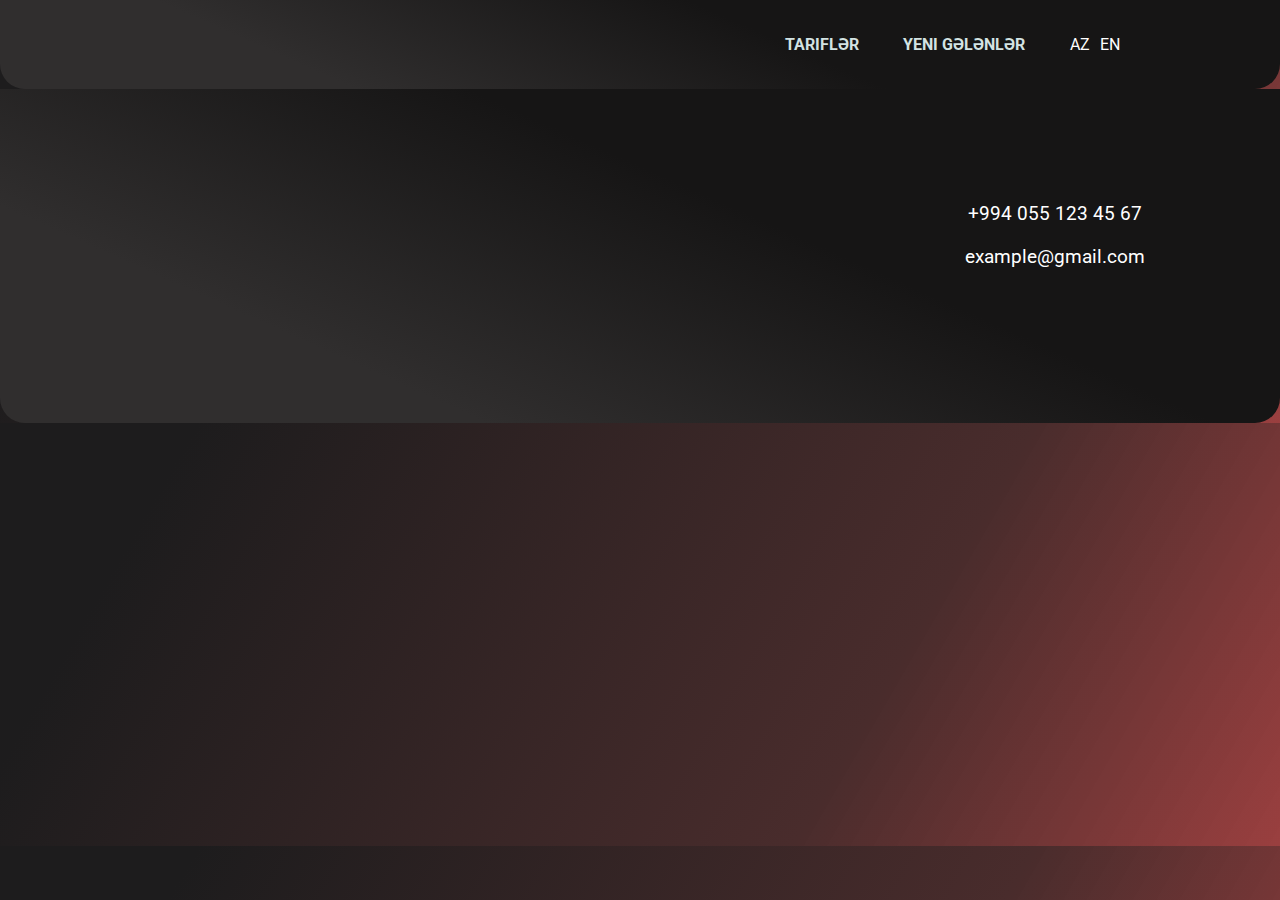
==== new.htm @ 044a0949 "Tarifler" ====
<!DOCTYPE html>
<html lang="en">
    <head>
        <meta charset="UTF-8">
        <meta name="viewport" content="width=device-width, initial-scale=1.0">
        <link rel="stylesheet" href="./assets/style/style.css">
        <title>Tarif</title>
    </head>
    <body>
        <header>
            <nav class="bg">
                <div class="container nav">
                    <a href="index.htm" id="logo"><img src="./assets/img/logo.png" alt=""></a>
                    <div class="hamburger">
                        <div class="line"></div>
                        <div class="line"></div>
                        <div class="line"></div>
                    </div>
                    <div class="navbar">
                        <div class="menu">
                            <ul id="menu">
                                <li><a href="tarif.htm" class="btn"></i>Tariflər</a></li>
                                <li><a href="new.htm" class="btn">Yeni gələnlər</a></li>
                            </ul>
                        </div>
                        <div class="language">
                            <a href="#">Az <img src="./assets/img/az.png" alt=""></a>
                            <a href="#">En <img src="./assets/img/en.png" alt=""></a>
                        </div>
                    </div>
                </div>               
            </nav>
            <div id="bars"></div>
        </header>
        <main>
            
        </main>
        <footer class="bg">
            <div>
                <iframe src="https://www.google.com/maps/embed?pb=!1m14!1m8!1m3!1d48617.78909538589!2d49.8026192!3d40.3952952!3m2!1i1024!2i768!4f13.1!3m3!1m2!1s0x40306367fcc61ba1%3A0xb5f5656b28821451!2sairsoftclub.az!5e0!3m2!1sen!2s!4v1674238219584!5m2!1sen!2s" width="600" height="300" style="border:0;" allowfullscreen="" loading="lazy" referrerpolicy="no-referrer-when-downgrade"></iframe>
            </div>
            <div class="contact d-flex">
                <ul>
                    <li><a href="tel:+994 055 123 45 67">+994 055 123 45 67</a></li>
                    <li><a href="mailto:example@gmail.com">example@gmail.com</a></li>
                    <li>
                        <a href=""><i class="fab fa-instagram"></i></a>
                        <a href=""><i class="fab fa-facebook-f"></i></a>
                        <a href=""><i class="fab fa-tiktok"></i></a>
                    </li>
                </ul>
            </div>
        </footer>


        <script src="https://code.jquery.com/jquery-3.6.1.min.js" integrity="sha256-o88AwQnZB+VDvE9tvIXrMQaPlFFSUTR+nldQm1LuPXQ=" crossorigin="anonymous"></script>
        <script src="./index.js"></script>
    </body>
</html>
---- assets/style/style.css ----
@import url('https://fonts.googleapis.com/css2?family=Roboto:ital,wght@0,400;1,400;1,700&display=swap');
*{
    margin: 0;
    padding: 0;
    box-sizing: border-box;
    outline: none;
}
body{background: #1d1c1d;background: linear-gradient(120deg, #1d1c1d 13%, #492c2c 68%, #912e2eea 100%);}
.bg{
    background: #302e2e;
    background: linear-gradient(24deg, #302e2e 24%, #161515 60%);
    padding: 15px 0;
    border-bottom-left-radius: 25px;
    border-bottom-right-radius: 25px;
    text-align: center;
}
main .bg{background: #302e2e;background: radial-gradient(circle, #302e2e 24%, #161515 60%);}
#logo img{width:30%;}
header, footer li{list-style: none;}
header a{padding:5px}
a{color:#fff;text-decoration:none;text-transform: uppercase;font: 1em 'Roboto', sans-serif;}
h1{font:bold 2em 'Roboto', sans-serif;text-transform: uppercase;} 
h2{color: #fff;text-transform: uppercase;font:bold 1.5em 'Roboto', sans-serif;}
h3{color: #343232;text-transform: uppercase;font:700 1.5em 'Roboto', sans-serif; padding: 10px 0;}
header p{font:1em 'Roboto', sans-serif;text-transform: uppercase;margin: 10px 0;}
#toggle{
    border: none;
    background: transparent;
    color: #fff;
    font-size:2em;
}
.hamburger {
    margin:0 10%;
    padding: 0;
    float: left;
    transition: opacity .3s;
}
.hamburger .line{
    width: 50px;
    height: 5px;
    background: rgb(236, 66, 66);
    margin: 8px auto;
    transition: all 0.3s ease-in-out;
    border-radius: 5px;
}
.hamburger .line:nth-child(1) {background-color: #a77a33;}
.hamburger .line:nth-child(2) {background-color: #633200;}
.hamburger .line:nth-child(3) {background-color: #a77a33;}
.hamburger.isactive .line:nth-child(2) {opacity: 0;}
.hamburger.isactive .line:nth-child(1) {transform: translateY(13px) rotate(45deg);}
.hamburger.isactive .line:nth-child(3) {transform: translateY(-13px) rotate(-45deg);}
.navbar ,.btn{transition: all 2s ease-in-out;}
.navbar.active {display: block;animation: fade .5s;}
@keyframes fade {
    from{transform: translateX(-200px); opacity: 0;}
    to {transform: translateX(0px); opacity: 1;}
}  
.hamburger {float: right;}
.navbar {width: 100%;display: none;}
.navbar ul {
    overflow: hidden;
    list-style: none;
    margin: 10px;
}
.navbar li {
    display: block;
    margin: auto;
    width: max-content;
    padding: 10px;
    transition: background-color .5s;
}
.navbar li a {
    color: #d3e3e3;
    text-decoration: none;
    padding: 14px 16px;
    transition: all 1s;
} 
.language {display: flex;justify-content:center;align-items: center;}   
#menu i{margin:0 5px}
#solider{height: 90vh;position: relative;}
#solider img{height:70%;position:absolute;left: 0;bottom: 0;}
.text{
    color: #fff;
    margin:40px auto 0;
    padding:15px 0;
    text-align: center;
    display: flex;
    justify-content: center;
    align-self: center;
    flex-direction: column;   
}
.btn{
    border-radius:25px;
    text-align: center;
    color: #000;
    margin:15px 0;
    font:bold 1em 'Roboto', sans-serif;
} 
#bars{
    width:50px;
    height: 150px;
    float:right;
    position: fixed;
    right: 0;
    top: 35%;
    z-index: 1000;
}
.bar{
    width:20px;
    height:40px;
    background: #fff;
    border-radius: 25px;
    margin: 5px 0;
    box-shadow: 0 0 10px #fff;
}
.bg h2{position: relative;}
#slider{border-radius: 25px;}
#thumbs {
    display: flex;
    align-items: center;
    justify-content: center;
}
#thumbs div{background: #eee;opacity: .5;}
h3{text-align: center;}
.about{
    background:url(../img/boxbg.png) center/cover;
    width: 95%;
    margin:40px auto ;
    border-radius: 25px;
    list-style: decimal;
    font:1em 'Roboto', sans-serif;
    padding: 10px 40px;
    color: #333;
}
.about li{padding:5px 0}
#contains{
    padding: 0 40px;
}
.text{
    display: flex;
    justify-content:center;
    align-items: center;
}
.text a{
    text-transform: uppercase;
    border-radius:25px;
    text-align: center;
    color: #000;
    width: max-content;
    padding:5px 5px;
    margin: 10px 0;
    font:bold 1em 'Roboto', sans-serif;
}
.btn-bg{ background: #eec4c4;background: linear-gradient(24deg, #eec4c4 24%, #fb8886 60%);}
.bg-white{background: #fff;box-shadow:0 0 20px #fff;max-width: fit-content;}
.d-flex{display:flex;justify-content: center;align-items: center;}
.text li{margin: 20px 0;}
.icon{
    background: transparent !important;
    color: #eec4c4 !important;
    display: inline-block !important;
}
.text i {font-size:2em;}
main .map{
    display: flex;
    justify-content:center;
    padding:20px ;
    width: 95%;
}
footer .map iframe{width:100%; padding:0 10px}
@media only screen and (min-width: 768px) {
    .container {max-width: 1180px;margin: auto;}
    .nav{display:inline-flex;justify-content:space-between;align-items: center;}
    #logo img{width:15vw}
    #menu{padding: 10px;}
    #menu a{border-radius: 25px;padding: 10px ;}
    #menu a:hover{
        background: #eec4c4;
        background: linear-gradient(24deg, #edc4c4 24%, #fb8886 60%);
        color: black;
    } 
    #menu ul li{display: inline}
    #menu li {display: inline;}   
    .hamburger{display:none}
    .navbar{display:inline-flex; justify-content: flex-end; width: 75vw;}
    #solider{position: relative;}
    .language  a{display: flex;align-items: center;justify-content: center;}
    #solider img{height:77vh;position:absolute;left: 0;bottom: 0;}
    .text{width:70%}
    h1{font-size:3rem;}
    h2{position: relative;}
    .bg h2::before{
        content: " ";
        display: inline-block;
        width: 33%;
        height:5px;
        margin: 0 10px;
        background: #fff;
        border-radius: 25px;
        position: absolute;
        left:2%;
        top:35%;
    }
    .bg h2::after{
        content: " ";
        display: inline-block;
        width: 33%;
        height:5px;
        background: #fff;
        border-radius: 25px;
        position: absolute;
        right:2%;
        top:35%;
    } 
    .btn-bg:hover{background:#000;color: #fff;transition: all 2s ease-in-out;}
    .about{width:50%;}
    footer {display:flex;justify-content:space-around}
    .contact li{padding: 10px;}
    .contact li a{padding: 10px;font-size:1.2em;text-transform:lowercase}
    footer .map {width:50%;}
    footer .map iframe{width:100%;}
}

@media only screen and (max-width: 362px) {
    #solider{height: 90vh;position: relative;}
    #solider img{height:60% !important;position:absolute;left: 0;bottom: 0;}}
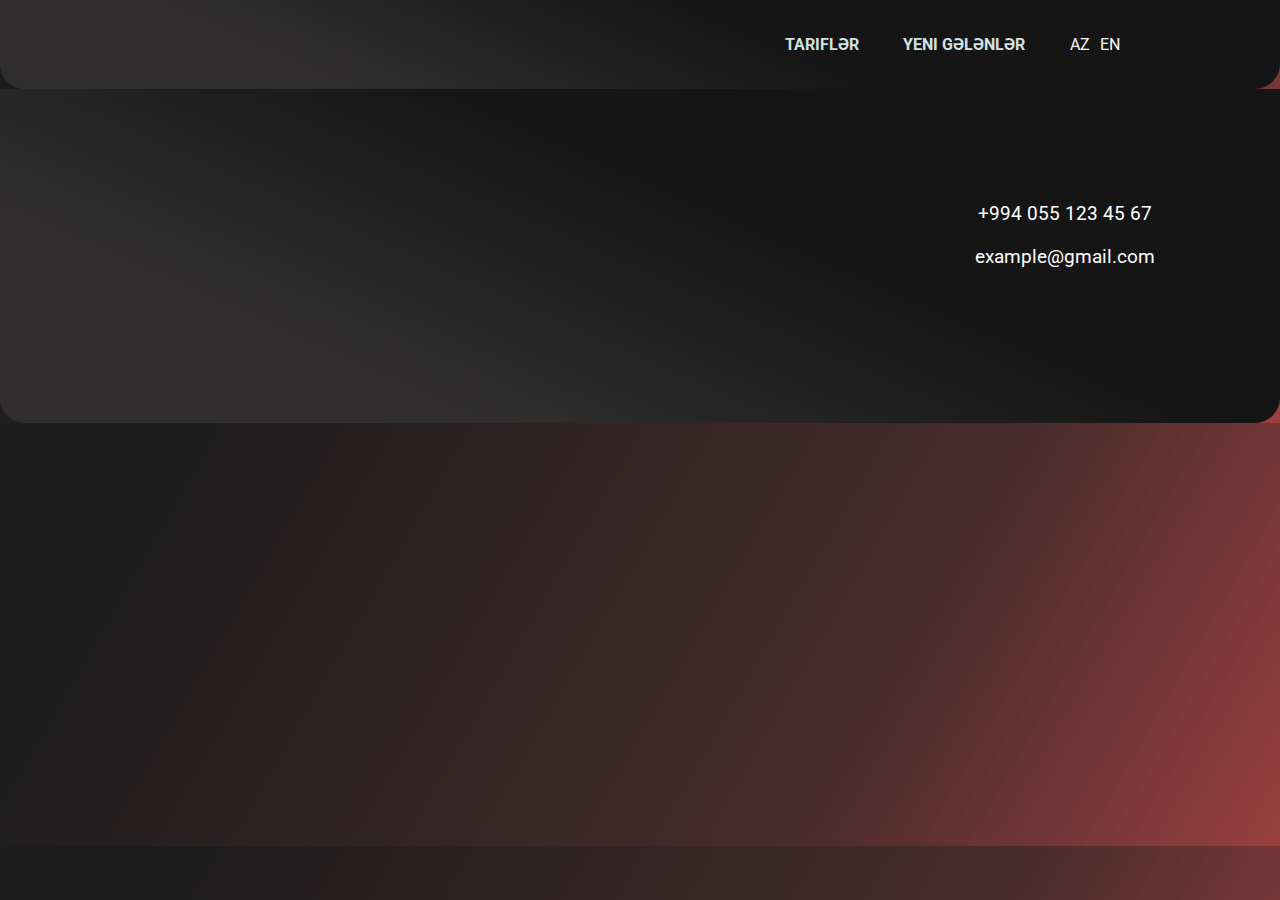
==== commit 7b6786e5: "Map" ====
--- a/new.htm
+++ b/new.htm
@@ -36,7 +36,7 @@
             
         </main>
         <footer class="bg">
-            <div>
+            <div class="map">
                 <iframe src="https://www.google.com/maps/embed?pb=!1m14!1m8!1m3!1d48617.78909538589!2d49.8026192!3d40.3952952!3m2!1i1024!2i768!4f13.1!3m3!1m2!1s0x40306367fcc61ba1%3A0xb5f5656b28821451!2sairsoftclub.az!5e0!3m2!1sen!2s!4v1674238219584!5m2!1sen!2s" width="600" height="300" style="border:0;" allowfullscreen="" loading="lazy" referrerpolicy="no-referrer-when-downgrade"></iframe>
             </div>
             <div class="contact d-flex">
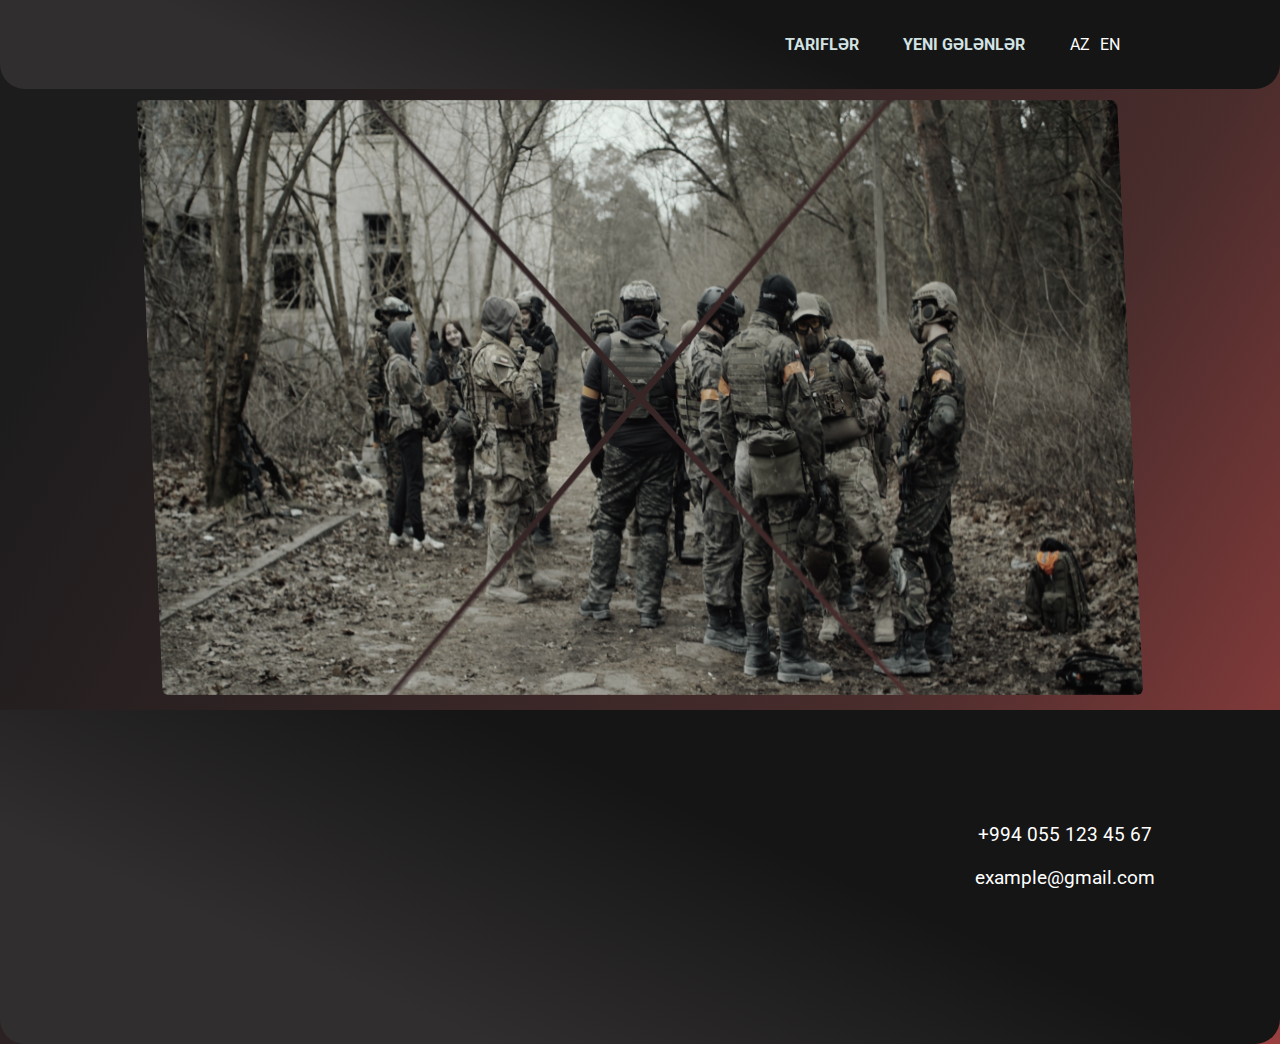
==== commit 8d74b48e: "New" ====
--- a/new.htm
+++ b/new.htm
@@ -4,6 +4,7 @@
         <meta charset="UTF-8">
         <meta name="viewport" content="width=device-width, initial-scale=1.0">
         <link rel="stylesheet" href="./assets/style/style.css">
+        <link rel="stylesheet" href="./assets/style/new.css">
         <title>Tarif</title>
     </head>
     <body>
@@ -33,7 +34,11 @@
             <div id="bars"></div>
         </header>
         <main>
-            
+            <section>
+                <div class="container image">
+                    <img class="img-top" src="./assets/img/m.jpg" alt="">
+                </div>
+            </section>
         </main>
         <footer class="bg">
             <div class="map">
--- a/assets/style/style.css
+++ b/assets/style/style.css
@@ -114,13 +114,68 @@
     box-shadow: 0 0 10px #fff;
 }
 .bg h2{position: relative;}
-#slider{border-radius: 25px;}
-#thumbs {
-    display: flex;
-    align-items: center;
-    justify-content: center;
-}
-#thumbs div{background: #eee;opacity: .5;}
+.mySlides {display: none}
+.slideshow-container img {vertical-align: middle;border-radius: 25px;}
+.slideshow-container {
+  padding: 20px 0;
+  max-width: 90%;
+  position: relative;
+  margin: auto;
+}
+.prev, .next {
+  cursor: pointer;
+  position: absolute;
+  top: 50%;
+  width: auto;
+  padding: 16px;
+  margin-top: -22px;
+  color: white;
+  font-weight: bold;
+  font-size: 18px;
+  transition: 0.6s ease;
+  border-radius: 0 3px 3px 0;
+  user-select: none;
+}
+.next { right: 0;  border-radius: 3px 0 0 3px; }
+.prev:hover, .next:hover { background-color: #000000cc; }
+.slideshow-container .text {
+  color: #f2f2f2;
+  font-size: 15px;
+  padding: 8px 12px;
+  position: absolute;
+  bottom: 8px;
+  width: 100%;
+  text-align: center;
+}
+.numbertext {
+  color: #f2f2f2;
+  font-size: 12px;
+  padding: 8px 12px;
+  position: absolute;
+  top: 0;
+}
+.dot {
+  cursor: pointer;
+  height: 15px;
+  width: 15px;
+  margin: 0 2px;
+  background-color: #bbb;
+  border-radius: 50%;
+  display: inline-block;
+  transition: background-color 0.6s ease;
+}
+.active, .dot:hover { background-color: #717171; }
+.fade {
+  animation-name: fade;
+  animation-duration: 1.5s;
+}
+.dots{text-align:center}
+.fade img {width:100%;max-height: 100vh;}
+@keyframes fade {
+  from {opacity: .4} 
+  to {opacity: 1}
+}
+@media only screen and (max-width: 300px) { .prev, .next,.text {font-size: 11px} }
 h3{text-align: center;}
 .about{
     background:url(../img/boxbg.png) center/cover;
--- a/assets/style/new.css
+++ b/assets/style/new.css
@@ -0,0 +1,55 @@
+.image {padding:10px; margin: auto;width: 90%;}
+.image img{
+    width: 100%;
+    margin: auto;
+    border-radius:6px;
+    box-shadow: 0 0 10px #aaa;
+}
+.image {
+    transform: rotateY(0deg) rotateX(0deg) scale(0.5); 
+    transform-style: preserve-3d;
+    animation:10s flipme linear infinite;
+    transition:transform 300ms ease;
+    transform-origin:50% 50%;
+}
+.image {
+  transform:scale(0.5); 
+}
+
+.image {
+    transform: rotateY(30deg) rotateX(5deg);
+    cursor:pointer;
+}
+
+@keyframes flipme {
+    0% {
+        transform: rotateY(-20deg) rotateX(0deg);
+    }
+    50% {
+        transform: rotateY(0deg) rotateX(10deg);
+    }
+    100% {
+        transform: rotateY(-20deg) rotateX(0deg);
+    }    
+}
+@media only screen and (min-width: 768px) {
+    .image { animation-play-state: paused; }
+    .img-top {
+        --g:#0000 ,#000 .5deg 90deg,#0000 91deg;
+        --m:
+        conic-gradient(from 45deg ,var(--g)) 5px 0  no-repeat,
+        conic-gradient(from 135deg,var(--g)) 0 5px  no-repeat,
+        conic-gradient(from 225deg,var(--g)) -5px 0 no-repeat,
+        conic-gradient(from 315deg,var(--g)) 0 -5px no-repeat;
+        -webkit-mask: var(--m);
+        mask: var(--m);
+        transition: .3s linear;
+        filter: grayscale(.5);
+        cursor: pointer;
+    }
+    .img-top:hover {
+        -webkit-mask-position: 0 0;
+        mask-position: 0 0;
+        filter: grayscale(0);
+    }
+}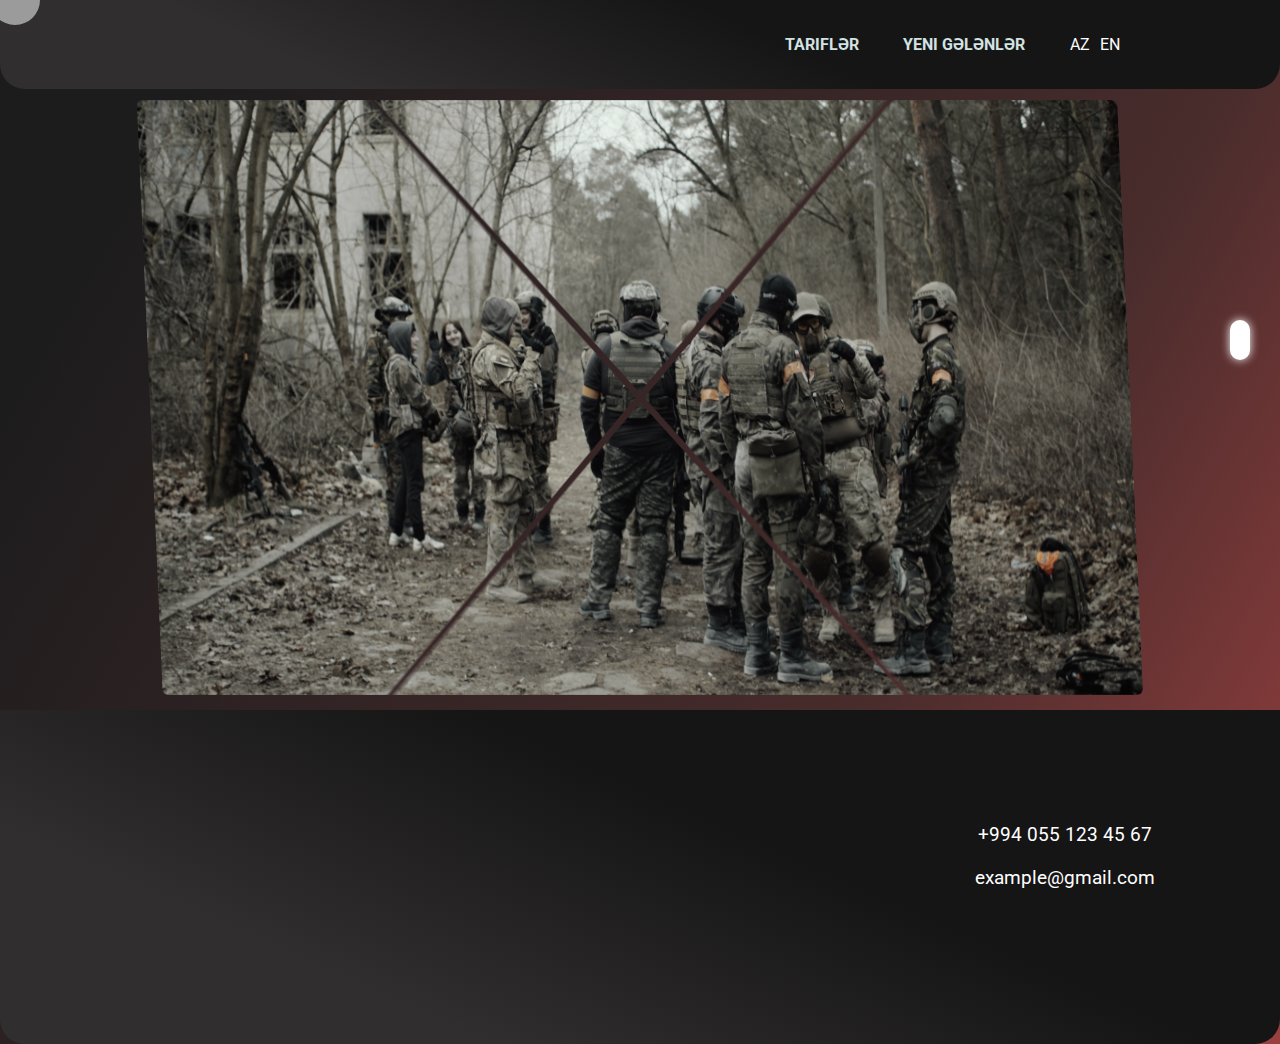
==== commit 11c42ff4: "Cursor , back to top" ====
--- a/new.htm
+++ b/new.htm
@@ -56,8 +56,8 @@
                 </ul>
             </div>
         </footer>
-
-
+        <a id="button"></a>
+        <div class="cursor"></div>
         <script src="https://code.jquery.com/jquery-3.6.1.min.js" integrity="sha256-o88AwQnZB+VDvE9tvIXrMQaPlFFSUTR+nldQm1LuPXQ=" crossorigin="anonymous"></script>
         <script src="./index.js"></script>
     </body>
--- a/assets/style/style.css
+++ b/assets/style/style.css
@@ -1,20 +1,25 @@
 @import url('https://fonts.googleapis.com/css2?family=Roboto:ital,wght@0,400;1,400;1,700&display=swap');
 *{
-    margin: 0;
-    padding: 0;
-    box-sizing: border-box;
-    outline: none;
-}
-body{background: #1d1c1d;background: linear-gradient(120deg, #1d1c1d 13%, #492c2c 68%, #912e2eea 100%);}
-.bg{
-    background: #302e2e;
-    background: linear-gradient(24deg, #302e2e 24%, #161515 60%);
-    padding: 15px 0;
-    border-bottom-left-radius: 25px;
-    border-bottom-right-radius: 25px;
-    text-align: center;
-}
-main .bg{background: #302e2e;background: radial-gradient(circle, #302e2e 24%, #161515 60%);}
+  margin: 0;
+  padding: 0;
+  box-sizing: border-box;
+  outline: none;
+  cursor: none;
+}
+body{
+  background: #1d1c1d;
+  background: linear-gradient(120deg, #1d1c1d 13%, #492c2c 68%, #912e2eea 100%);
+  /* filter: brightness(.5);   */
+}
+.bg , .back{
+  background: #302e2e;
+  background: linear-gradient(24deg, #302e2e 24%, #161515 60%);
+  padding: 15px 0;
+  border-bottom-left-radius: 25px;
+  border-bottom-right-radius: 25px;
+  text-align: center;
+}
+
 #logo img{width:30%;}
 header, footer li{list-style: none;}
 header a{padding:5px}
@@ -24,24 +29,24 @@
 h3{color: #343232;text-transform: uppercase;font:700 1.5em 'Roboto', sans-serif; padding: 10px 0;}
 header p{font:1em 'Roboto', sans-serif;text-transform: uppercase;margin: 10px 0;}
 #toggle{
-    border: none;
-    background: transparent;
-    color: #fff;
-    font-size:2em;
+  border: none;
+  background: transparent;
+  color: #fff;
+  font-size:2em;
 }
 .hamburger {
-    margin:0 10%;
-    padding: 0;
-    float: left;
-    transition: opacity .3s;
+  margin:0 10%;
+  padding: 0;
+  float: left;
+  transition: opacity .3s;
 }
 .hamburger .line{
-    width: 50px;
-    height: 5px;
-    background: rgb(236, 66, 66);
-    margin: 8px auto;
-    transition: all 0.3s ease-in-out;
-    border-radius: 5px;
+  width: 50px;
+  height: 5px;
+  background: rgb(236, 66, 66);
+  margin: 8px auto;
+  transition: all 0.3s ease-in-out;
+  border-radius: 5px;
 }
 .hamburger .line:nth-child(1) {background-color: #a77a33;}
 .hamburger .line:nth-child(2) {background-color: #633200;}
@@ -52,66 +57,66 @@
 .navbar ,.btn{transition: all 2s ease-in-out;}
 .navbar.active {display: block;animation: fade .5s;}
 @keyframes fade {
-    from{transform: translateX(-200px); opacity: 0;}
-    to {transform: translateX(0px); opacity: 1;}
+  from{transform: translateX(-200px); opacity: 0;}
+  to {transform: translateX(0px); opacity: 1;}
 }  
 .hamburger {float: right;}
 .navbar {width: 100%;display: none;}
 .navbar ul {
-    overflow: hidden;
-    list-style: none;
-    margin: 10px;
+  overflow: hidden;
+  list-style: none;
+  margin: 10px;
 }
 .navbar li {
-    display: block;
-    margin: auto;
-    width: max-content;
-    padding: 10px;
-    transition: background-color .5s;
+  display: block;
+  margin: auto;
+  width: max-content;
+  padding: 10px;
+  transition: background-color .5s;
 }
 .navbar li a {
-    color: #d3e3e3;
-    text-decoration: none;
-    padding: 14px 16px;
-    transition: all 1s;
+  color: #d3e3e3;
+  text-decoration: none;
+  padding: 14px 16px;
+  transition: all 1s;
 } 
 .language {display: flex;justify-content:center;align-items: center;}   
 #menu i{margin:0 5px}
 #solider{height: 90vh;position: relative;}
 #solider img{height:70%;position:absolute;left: 0;bottom: 0;}
 .text{
-    color: #fff;
-    margin:40px auto 0;
-    padding:15px 0;
-    text-align: center;
-    display: flex;
-    justify-content: center;
-    align-self: center;
-    flex-direction: column;   
+  color: #fff;
+  margin:40px auto 0;
+  padding:15px 0;
+  text-align: center;
+  display: flex;
+  justify-content: center;
+  align-self: center;
+  flex-direction: column;   
 }
 .btn{
-    border-radius:25px;
-    text-align: center;
-    color: #000;
-    margin:15px 0;
-    font:bold 1em 'Roboto', sans-serif;
+  border-radius:25px;
+  text-align: center;
+  color: #000;
+  margin:15px 0;
+  font:bold 1em 'Roboto', sans-serif;
 } 
 #bars{
-    width:50px;
-    height: 150px;
-    float:right;
-    position: fixed;
-    right: 0;
-    top: 35%;
-    z-index: 1000;
+  width:50px;
+  height: 150px;
+  float:right;
+  position: fixed;
+  right: 0;
+  top: 35%;
+  z-index: 1000;
 }
 .bar{
-    width:20px;
-    height:40px;
-    background: #fff;
-    border-radius: 25px;
-    margin: 5px 0;
-    box-shadow: 0 0 10px #fff;
+  width:20px;
+  height:40px;
+  background: #fff;
+  border-radius: 25px;
+  margin: 5px 0;
+  box-shadow: 0 0 10px #fff;
 }
 .bg h2{position: relative;}
 .mySlides {display: none}
@@ -164,7 +169,7 @@
   display: inline-block;
   transition: background-color 0.6s ease;
 }
-.active, .dot:hover { background-color: #717171; }
+main .active, .dot:hover { background-color: #717171; }
 .fade {
   animation-name: fade;
   animation-duration: 1.5s;
@@ -178,104 +183,145 @@
 @media only screen and (max-width: 300px) { .prev, .next,.text {font-size: 11px} }
 h3{text-align: center;}
 .about{
-    background:url(../img/boxbg.png) center/cover;
-    width: 95%;
-    margin:40px auto ;
-    border-radius: 25px;
-    list-style: decimal;
-    font:1em 'Roboto', sans-serif;
-    padding: 10px 40px;
-    color: #333;
+  background:url(../img/boxbg.png) center/cover;
+  width: 95%;
+  margin:40px auto ;
+  border-radius: 25px;
+  list-style: decimal;
+  font:1em 'Roboto', sans-serif;
+  padding: 10px 40px;
+  color: #333;
 }
 .about li{padding:5px 0}
 #contains{
-    padding: 0 40px;
+  padding: 0 40px;
 }
 .text{
-    display: flex;
-    justify-content:center;
-    align-items: center;
+  display: flex;
+  justify-content:center;
+  align-items: center;
 }
 .text a{
-    text-transform: uppercase;
-    border-radius:25px;
-    text-align: center;
-    color: #000;
-    width: max-content;
-    padding:5px 5px;
-    margin: 10px 0;
-    font:bold 1em 'Roboto', sans-serif;
+  text-transform: uppercase;
+  border-radius:25px;
+  text-align: center;
+  color: #000;
+  width: max-content;
+  padding:5px 5px;
+  margin: 10px 0;
+  font:bold 1em 'Roboto', sans-serif;
 }
 .btn-bg{ background: #eec4c4;background: linear-gradient(24deg, #eec4c4 24%, #fb8886 60%);}
 .bg-white{background: #fff;box-shadow:0 0 20px #fff;max-width: fit-content;}
 .d-flex{display:flex;justify-content: center;align-items: center;}
 .text li{margin: 20px 0;}
 .icon{
-    background: transparent !important;
-    color: #eec4c4 !important;
-    display: inline-block !important;
+  background: transparent !important;
+  color: #eec4c4 !important;
+  display: inline-block !important;
 }
 .text i {font-size:2em;}
 main .map{
-    display: flex;
-    justify-content:center;
-    padding:20px ;
-    width: 95%;
+  display: flex;
+  justify-content:center;
+  padding:20px ;
+  width: 95%;
 }
 footer .map iframe{width:100%; padding:0 10px}
 @media only screen and (min-width: 768px) {
-    .container {max-width: 1180px;margin: auto;}
-    .nav{display:inline-flex;justify-content:space-between;align-items: center;}
-    #logo img{width:15vw}
-    #menu{padding: 10px;}
-    #menu a{border-radius: 25px;padding: 10px ;}
-    #menu a:hover{
-        background: #eec4c4;
-        background: linear-gradient(24deg, #edc4c4 24%, #fb8886 60%);
-        color: black;
-    } 
-    #menu ul li{display: inline}
-    #menu li {display: inline;}   
-    .hamburger{display:none}
-    .navbar{display:inline-flex; justify-content: flex-end; width: 75vw;}
-    #solider{position: relative;}
-    .language  a{display: flex;align-items: center;justify-content: center;}
-    #solider img{height:77vh;position:absolute;left: 0;bottom: 0;}
-    .text{width:70%}
-    h1{font-size:3rem;}
-    h2{position: relative;}
-    .bg h2::before{
-        content: " ";
-        display: inline-block;
-        width: 33%;
-        height:5px;
-        margin: 0 10px;
-        background: #fff;
-        border-radius: 25px;
-        position: absolute;
-        left:2%;
-        top:35%;
-    }
-    .bg h2::after{
-        content: " ";
-        display: inline-block;
-        width: 33%;
-        height:5px;
-        background: #fff;
-        border-radius: 25px;
-        position: absolute;
-        right:2%;
-        top:35%;
-    } 
-    .btn-bg:hover{background:#000;color: #fff;transition: all 2s ease-in-out;}
-    .about{width:50%;}
-    footer {display:flex;justify-content:space-around}
-    .contact li{padding: 10px;}
-    .contact li a{padding: 10px;font-size:1.2em;text-transform:lowercase}
-    footer .map {width:50%;}
-    footer .map iframe{width:100%;}
-}
-
+.container {max-width: 1180px;margin: auto;}
+.nav{display:inline-flex;justify-content:space-between;align-items: center;}
+#logo img{width:15vw}
+#menu{padding: 10px;}
+#menu a{border-radius: 25px;padding: 10px ;}
+#menu a:hover{
+  background: #eec4c4;
+  background: linear-gradient(24deg, #edc4c4 24%, #fb8886 60%);
+  color: black;
+} 
+#menu ul li{display: inline}
+#menu li {display: inline;}   
+.hamburger{display:none}
+.navbar{display:inline-flex; justify-content: flex-end; width: 75vw;}
+#solider{position: relative;}
+.language  a{display: flex;align-items: center;justify-content: center;}
+#solider img{height:77vh;position:absolute;left: 0;bottom: 0;}
+.text{width:70%}
+h1{font-size:3rem;}
+h2{position: relative;}
+.bg h2::before{
+  content: " ";
+  display: inline-block;
+  width: 33%;
+  height:5px;
+  margin: 0 10px;
+  background: #fff;
+  border-radius: 25px;
+  position: absolute;
+  left:2%;
+  top:35%;
+}
+.bg h2::after{
+  content: " ";
+  display: inline-block;
+  width: 33%;
+  height:5px;
+  background: #fff;
+  border-radius: 25px;
+  position: absolute;
+  right:2%;
+  top:35%;
+} 
+.btn-bg:hover{background:#000;color: #fff;transition: all 2s ease-in-out;}
+.about{width:50%;}
+footer {display:flex;justify-content:space-around}
+.contact li{padding: 10px;}
+.contact li a{padding: 10px;font-size:1.2em;text-transform:lowercase}
+footer .map {width:50%;}
+footer .map iframe{width:100%;}
+}
 @media only screen and (max-width: 362px) {
-    #solider{height: 90vh;position: relative;}
-    #solider img{height:60% !important;position:absolute;left: 0;bottom: 0;}}+#solider{height: 90vh;position: relative;}
+#solider img{height:60% !important;position:absolute;left: 0;bottom: 0;}} 
+.cursor {
+  width: 50px;
+  height: 50px;
+  border-radius: 100%;
+  border: none;
+  transition: all 200ms ease-out;
+  position: fixed;
+  pointer-events: none;
+  background: #ffffff86;
+  left: 0;
+  top: 0;
+  transform: translate(calc(-50% + 15px), -50%);
+  z-index: 1000;
+}
+#button {
+  display: inline-block;
+  background:#912e2eea;
+  width: 50px;
+  height: 50px;
+  text-align: center;
+  border-radius: 50%;
+  position: fixed;
+  bottom: 30px;
+  right: 30px;
+  transition: background-color .3s, 
+    opacity .5s, visibility .5s;
+  opacity: 0;
+  visibility: hidden;
+  z-index: 100;
+}
+#button::after {
+  content: "\f077";
+  font-family: FontAwesome;
+  font-weight: normal;
+  font-style: normal;
+  font-size: 2em;
+  line-height: 50px;
+  color: #fff;
+}
+#button:hover { background-color: #302e2e; }
+#button:active { background-color: #302e2e; }
+#button.show { opacity: 1; visibility: visible; }
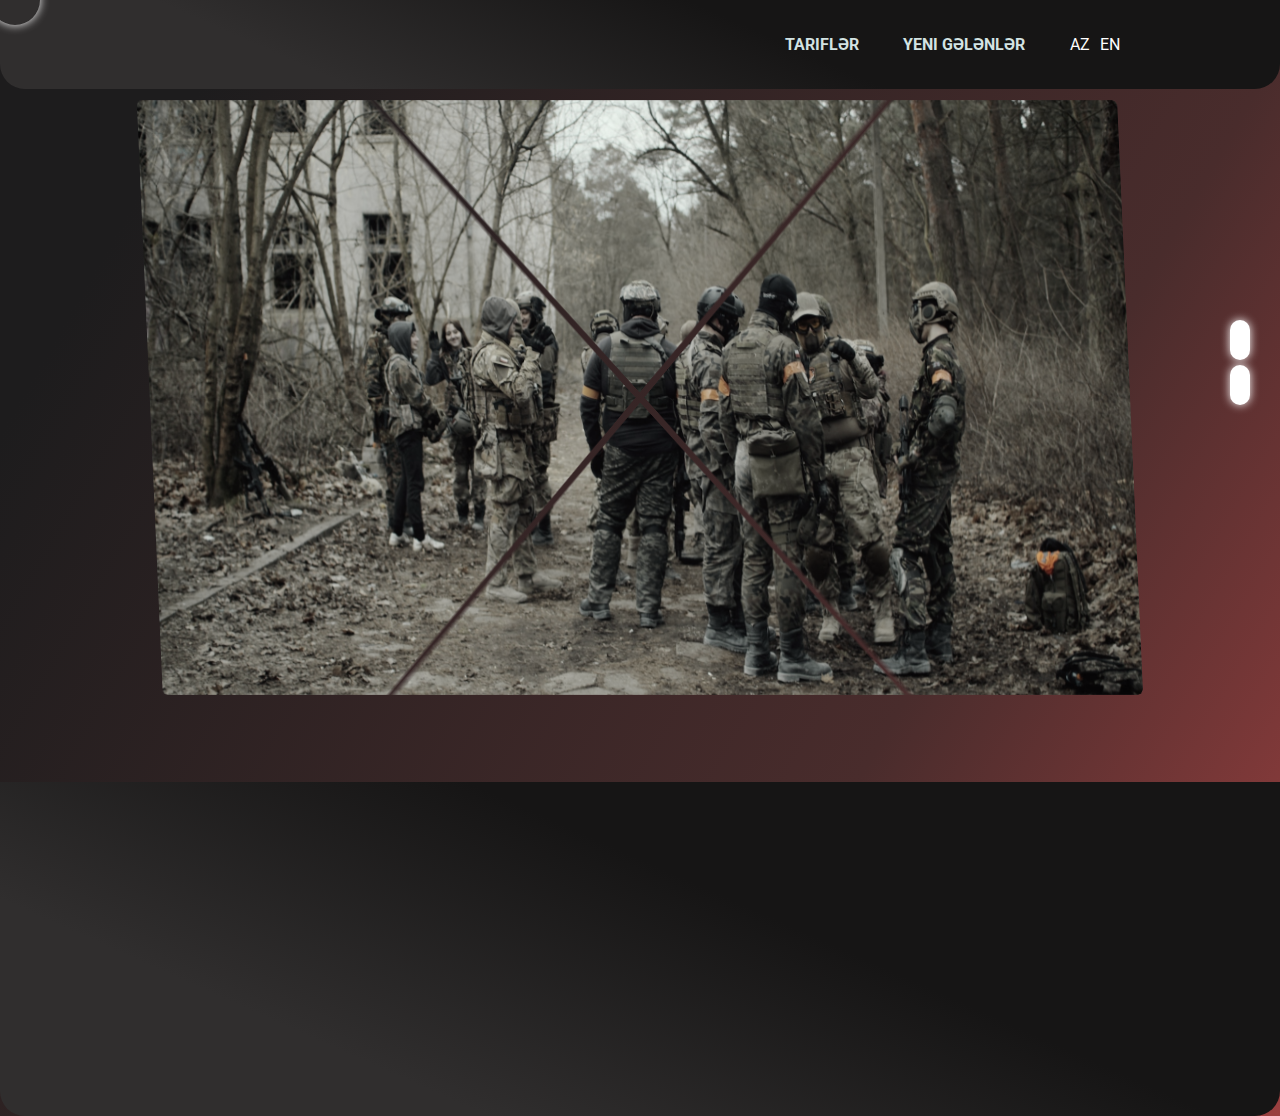
==== commit aa491419: "Smooth" ====
--- a/new.htm
+++ b/new.htm
@@ -3,8 +3,9 @@
     <head>
         <meta charset="UTF-8">
         <meta name="viewport" content="width=device-width, initial-scale=1.0">
+        <link rel="stylesheet" href="./assets/style/new.css">
         <link rel="stylesheet" href="./assets/style/style.css">
-        <link rel="stylesheet" href="./assets/style/new.css">
+        <link rel="stylesheet" href="./assets/style/effect.css">
         <title>Tarif</title>
     </head>
     <body>
@@ -39,12 +40,36 @@
                     <img class="img-top" src="./assets/img/m.jpg" alt="">
                 </div>
             </section>
+            <section>
+                <div class="accordion">
+                    <div class="accordion-item animatable bounceInLeft">
+                      <p class="accordion-item-header">
+                        Lorem ipsum dolor sit amet.
+                      </p>
+                      <div class="accordion-item-body">
+                        <div class="accordion-item-body-content">
+                          <p>Lorem ipsum dolor sit amet consectetur adipisicing elit. Est, blanditiis eos. Ipsum itaque doloribus nostrum sit beatae eum cupiditate adipisci.</p>
+                        </div>
+                      </div>
+                    </div>
+                    <div class="accordion-item animatable bounceInRight">
+                        <div class="accordion-item-header">
+                            <p>Lorem ipsum dolor sit amet.</p>
+                        </div>
+                        <div class="accordion-item-body">
+                          <div class="accordion-item-body-content">
+                            <p>Lorem ipsum dolor sit amet consectetur adipisicing elit. Est, blanditiis eos. Ipsum itaque doloribus nostrum sit beatae eum cupiditate adipisci.</p>
+                          </div>
+                        </div>
+                    </div>
+                </div>
+            </section>
         </main>
         <footer class="bg">
-            <div class="map">
+            <div class="map animatable bounceInLeft">
                 <iframe src="https://www.google.com/maps/embed?pb=!1m14!1m8!1m3!1d48617.78909538589!2d49.8026192!3d40.3952952!3m2!1i1024!2i768!4f13.1!3m3!1m2!1s0x40306367fcc61ba1%3A0xb5f5656b28821451!2sairsoftclub.az!5e0!3m2!1sen!2s!4v1674238219584!5m2!1sen!2s" width="600" height="300" style="border:0;" allowfullscreen="" loading="lazy" referrerpolicy="no-referrer-when-downgrade"></iframe>
             </div>
-            <div class="contact d-flex">
+            <div class="contact d-flex animatable bounceInRight">
                 <ul>
                     <li><a href="tel:+994 055 123 45 67">+994 055 123 45 67</a></li>
                     <li><a href="mailto:example@gmail.com">example@gmail.com</a></li>
@@ -56,9 +81,10 @@
                 </ul>
             </div>
         </footer>
+        <div class="cursor"></div>
         <a id="button"></a>
-        <div class="cursor"></div>
+        <script src="https://kit.fontawesome.com/edff80f9e7.js" crossorigin="anonymous"></script>
         <script src="https://code.jquery.com/jquery-3.6.1.min.js" integrity="sha256-o88AwQnZB+VDvE9tvIXrMQaPlFFSUTR+nldQm1LuPXQ=" crossorigin="anonymous"></script>
-        <script src="./index.js"></script>
+        <script src="./assets/js/index.js"></script>
     </body>
 </html>--- a/assets/style/new.css
+++ b/assets/style/new.css
@@ -12,15 +12,11 @@
     transition:transform 300ms ease;
     transform-origin:50% 50%;
 }
-.image {
-  transform:scale(0.5); 
-}
-
+.image { transform:scale(0.5); }
 .image {
     transform: rotateY(30deg) rotateX(5deg);
     cursor:pointer;
 }
-
 @keyframes flipme {
     0% {
         transform: rotateY(-20deg) rotateX(0deg);
--- a/assets/style/style.css
+++ b/assets/style/style.css
@@ -6,10 +6,33 @@
   outline: none;
   cursor: none;
 }
+html{scroll-behavior: smooth; }
 body{
   background: #1d1c1d;
   background: linear-gradient(120deg, #1d1c1d 13%, #492c2c 68%, #912e2eea 100%);
-  /* filter: brightness(.5);   */
+  overflow-x: hidden;
+  overflow-y: scroll;
+  min-height: auto !important;
+}
+:root {
+  cursor: none;
+  --cursorX: 10vw;
+  --cursorY: 10vh;
+}
+.cursor {
+  width: 50px;
+  height: 50px;
+  border-radius: 100%;
+  border: none;
+  transition: all 200ms ease-out;
+  position: fixed;
+  pointer-events: none;
+  background: transparent;
+  left: 0;
+  top: 0;
+  transform: translate(calc(-50% + 15px), -50%);
+  z-index: 1000;
+  box-shadow:  0 0 10px #fff;
 }
 .bg , .back{
   background: #302e2e;
@@ -19,14 +42,13 @@
   border-bottom-right-radius: 25px;
   text-align: center;
 }
-
 #logo img{width:30%;}
 header, footer li{list-style: none;}
 header a{padding:5px}
-a{color:#fff;text-decoration:none;text-transform: uppercase;font: 1em 'Roboto', sans-serif;}
+a{color:#fff;text-decoration:none;text-transform: uppercase;font: 1em 'Roboto', sans-serif;cursor: none;}
 h1{font:bold 2em 'Roboto', sans-serif;text-transform: uppercase;} 
 h2{color: #fff;text-transform: uppercase;font:bold 1.5em 'Roboto', sans-serif;}
-h3{color: #343232;text-transform: uppercase;font:700 1.5em 'Roboto', sans-serif; padding: 10px 0;}
+h3{color: #343232;text-transform: uppercase;font:700 1.5em 'Roboto', sans-serif; padding: 10px 0;text-align: center;}
 header p{font:1em 'Roboto', sans-serif;text-transform: uppercase;margin: 10px 0;}
 #toggle{
   border: none;
@@ -119,7 +141,7 @@
   box-shadow: 0 0 10px #fff;
 }
 .bg h2{position: relative;}
-.mySlides {display: none}
+.slider-item {display: none}
 .slideshow-container img {vertical-align: middle;border-radius: 25px;}
 .slideshow-container {
   padding: 20px 0;
@@ -128,7 +150,6 @@
   margin: auto;
 }
 .prev, .next {
-  cursor: pointer;
   position: absolute;
   top: 50%;
   width: auto;
@@ -142,46 +163,17 @@
   user-select: none;
 }
 .next { right: 0;  border-radius: 3px 0 0 3px; }
-.prev:hover, .next:hover { background-color: #000000cc; }
-.slideshow-container .text {
-  color: #f2f2f2;
-  font-size: 15px;
-  padding: 8px 12px;
-  position: absolute;
-  bottom: 8px;
-  width: 100%;
-  text-align: center;
-}
-.numbertext {
-  color: #f2f2f2;
-  font-size: 12px;
-  padding: 8px 12px;
-  position: absolute;
-  top: 0;
-}
-.dot {
-  cursor: pointer;
-  height: 15px;
-  width: 15px;
-  margin: 0 2px;
-  background-color: #bbb;
-  border-radius: 50%;
-  display: inline-block;
-  transition: background-color 0.6s ease;
-}
-main .active, .dot:hover { background-color: #717171; }
+#bars .active{ background-color: #717171; }
 .fade {
   animation-name: fade;
   animation-duration: 1.5s;
 }
-.dots{text-align:center}
 .fade img {width:100%;max-height: 100vh;}
 @keyframes fade {
   from {opacity: .4} 
   to {opacity: 1}
 }
 @media only screen and (max-width: 300px) { .prev, .next,.text {font-size: 11px} }
-h3{text-align: center;}
 .about{
   background:url(../img/boxbg.png) center/cover;
   width: 95%;
@@ -193,9 +185,7 @@
   color: #333;
 }
 .about li{padding:5px 0}
-#contains{
-  padding: 0 40px;
-}
+#contains{ padding: 0 40px; }
 .text{
   display: flex;
   justify-content:center;
@@ -215,11 +205,6 @@
 .bg-white{background: #fff;box-shadow:0 0 20px #fff;max-width: fit-content;}
 .d-flex{display:flex;justify-content: center;align-items: center;}
 .text li{margin: 20px 0;}
-.icon{
-  background: transparent !important;
-  color: #eec4c4 !important;
-  display: inline-block !important;
-}
 .text i {font-size:2em;}
 main .map{
   display: flex;
@@ -229,74 +214,71 @@
 }
 footer .map iframe{width:100%; padding:0 10px}
 @media only screen and (min-width: 768px) {
-.container {max-width: 1180px;margin: auto;}
-.nav{display:inline-flex;justify-content:space-between;align-items: center;}
-#logo img{width:15vw}
-#menu{padding: 10px;}
-#menu a{border-radius: 25px;padding: 10px ;}
-#menu a:hover{
-  background: #eec4c4;
-  background: linear-gradient(24deg, #edc4c4 24%, #fb8886 60%);
-  color: black;
+  .container {max-width: 1180px;margin: auto;}
+  .nav{display:inline-flex;justify-content:space-between;align-items: center;}
+  #logo img{width:15vw}
+  #menu{padding: 10px;}
+  #menu a{border-radius: 25px;padding: 10px ;}
+  #menu a:hover{
+    background: #eec4c4;
+    background: linear-gradient(24deg, #edc4c4 24%, #fb8886 60%);
+    color: black;
+  } 
+  #menu ul li{display: inline}
+  #menu li {display: inline;}   
+  .hamburger{display:none}
+  .navbar{display:inline-flex; justify-content: flex-end; width: 75vw;}
+  #solider{position: relative;}
+  .language  a{display: flex;align-items: center;justify-content: center;}
+  #solider img{height:77vh;position:absolute;left: 0;bottom: 0;}
+  .text{width:70%}
+  h1{font-size:3rem;}
+  h2{position: relative;}
+  .bg h2::before{
+    content: " ";
+    display: inline-block;
+    width: 33%;
+    height:5px;
+    margin: 0 10px;
+    background: #fff;
+    border-radius: 25px;
+    position: absolute;
+    left:2%;
+    top:35%;
+  }
+  .bg h2::after{
+    content: " ";
+    display: inline-block;
+    width: 33%;
+    height:5px;
+    background: #fff;
+    border-radius: 25px;
+    position: absolute;
+    right:2%;
+    top:35%;
+  } 
+  .btn-bg:hover{background:#000;color: #fff;transition: all 2s ease-in-out;}
+  .about{width:50%;}
+  footer {display:flex;justify-content:space-around}
+  .contact li{padding: 10px;}
+  .contact li a{padding: 10px;font-size:1.2em;text-transform:lowercase}
+  footer .map {width:50%;}
+  footer .map iframe{width:100%;}
+  footer li::before{
+    content: "\f00c";
+    font-family: FontAwesome;
+    font-weight: 400;
+    font-style: normal;
+    font-size: 1em;
+    color: #fff;
+  }
+  footer li{text-align: start;}
+  footer li:hover{color: #a77a33 !important;}
+}
+@media only screen and (max-width: 362px) {
+  #solider{height: 90vh;position: relative;}
+  #solider img{height:60% !important;position:absolute;left: 0;bottom: 0;}
 } 
-#menu ul li{display: inline}
-#menu li {display: inline;}   
-.hamburger{display:none}
-.navbar{display:inline-flex; justify-content: flex-end; width: 75vw;}
-#solider{position: relative;}
-.language  a{display: flex;align-items: center;justify-content: center;}
-#solider img{height:77vh;position:absolute;left: 0;bottom: 0;}
-.text{width:70%}
-h1{font-size:3rem;}
-h2{position: relative;}
-.bg h2::before{
-  content: " ";
-  display: inline-block;
-  width: 33%;
-  height:5px;
-  margin: 0 10px;
-  background: #fff;
-  border-radius: 25px;
-  position: absolute;
-  left:2%;
-  top:35%;
-}
-.bg h2::after{
-  content: " ";
-  display: inline-block;
-  width: 33%;
-  height:5px;
-  background: #fff;
-  border-radius: 25px;
-  position: absolute;
-  right:2%;
-  top:35%;
-} 
-.btn-bg:hover{background:#000;color: #fff;transition: all 2s ease-in-out;}
-.about{width:50%;}
-footer {display:flex;justify-content:space-around}
-.contact li{padding: 10px;}
-.contact li a{padding: 10px;font-size:1.2em;text-transform:lowercase}
-footer .map {width:50%;}
-footer .map iframe{width:100%;}
-}
-@media only screen and (max-width: 362px) {
-#solider{height: 90vh;position: relative;}
-#solider img{height:60% !important;position:absolute;left: 0;bottom: 0;}} 
-.cursor {
-  width: 50px;
-  height: 50px;
-  border-radius: 100%;
-  border: none;
-  transition: all 200ms ease-out;
-  position: fixed;
-  pointer-events: none;
-  background: #ffffff86;
-  left: 0;
-  top: 0;
-  transform: translate(calc(-50% + 15px), -50%);
-  z-index: 1000;
-}
 #button {
   display: inline-block;
   background:#912e2eea;
@@ -324,4 +306,4 @@
 }
 #button:hover { background-color: #302e2e; }
 #button:active { background-color: #302e2e; }
-#button.show { opacity: 1; visibility: visible; }
+#button.show { opacity: 1; visibility: visible; }--- a/assets/style/effect.css
+++ b/assets/style/effect.css
@@ -0,0 +1,110 @@
+@media only screen and (min-width: 768px) {
+    .animatable {
+        visibility: hidden;
+        -webkit-animation-play-state: paused;
+        -moz-animation-play-state: paused;
+        -ms-animation-play-state: paused;
+        -o-animation-play-state: paused;
+        animation-play-state: paused;
+    }
+    .animated {
+        visibility: visible;
+        -webkit-animation-fill-mode: both;
+        -moz-animation-fill-mode: both;
+        -ms-animation-fill-mode: both;
+        -o-animation-fill-mode: both;
+        animation-fill-mode: both;
+        -webkit-animation-duration: 1s;
+        -moz-animation-duration: 1s;
+        -ms-animation-duration: 1s;
+        -o-animation-duration: 1s;
+        animation-duration: 1s;
+        -webkit-animation-play-state: running;
+        -moz-animation-play-state: running;
+        -ms-animation-play-state: running;
+        -o-animation-play-state: running;
+        animation-play-state: running;
+    }
+    @-webkit-keyframes bounceInLeft {
+        0% {opacity: 0; -webkit-transform: translateX(-2000px); }
+        60% {-webkit-transform: translateX(20px); }
+        80% {-webkit-transform: translateX(-5px); }
+        100% { opacity: 1; -webkit-transform: translateX(0); }
+    }
+    @-moz-keyframes bounceInLeft {
+        0% { opacity: 0; -moz-transform: translateX(-2000px); }
+        60% {-moz-transform: translateX(20px); }
+        80% { -moz-transform: translateX(-5px); }
+        100% { opacity: 1; -moz-transform: translateX(0); }
+    }
+    @-o-keyframes bounceInLeft {
+        0% { opacity: 0;-o-transform: translateX(-2000px); }
+        60% {opacity: 1; -o-transform: translateX(20px); }
+        80% { -o-transform: translateX(-5px); }
+        100% { opacity: 1; -o-transform: translateX(0); }
+    }
+    @keyframes bounceInLeft {
+        0% {  opacity: 0; transform: translateX(-2000px);  }
+        60% {transform: translateX(20px); }
+        80% { transform: translateX(-5px); }
+        100% { opacity: 1; transform: translateX(0);}
+    }
+    @-webkit-keyframes bounceInRight {
+        0% { opacity: 0;-webkit-transform: translateX(2000px);  }
+        60% {  -webkit-transform: translateX(-20px);  }
+        80% { -webkit-transform: translateX(5px);   }
+        100% { opacity: 1; -webkit-transform: translateX(0); }
+    }
+    @-moz-keyframes bounceInRight {
+        0% { opacity: 0;  -moz-transform: translateX(2000px);  }
+        60% {  -moz-transform: translateX(-20px);   }
+        80% {-moz-transform: translateX(5px);  }
+        100% {  opacity: 1; -moz-transform: translateX(0);}
+    }
+    @-o-keyframes bounceInRight {
+        0% { opacity: 0;  -o-transform: translateX(2000px); }
+        60% { -o-transform: translateX(-20px);  }
+        80% {-o-transform: translateX(5px);}
+        100% {  opacity: 1;-o-transform: translateX(0);}
+    }
+    @keyframes bounceInRight {
+        0% { opacity: 0; transform: translateX(2000px); }
+        60% {transform: translateX(-20px);  }
+        80% {transform: translateX(5px);}
+        100% { opacity: 1; transform: translateX(0);  }
+    }
+    @-webkit-keyframes fadeInUp {
+        0% { opacity: 0; -webkit-transform: translateY(20px);}
+        100% { opacity: 1; -webkit-transform: translateY(0); }
+    }
+    @-moz-keyframes fadeInUp {
+        0% { opacity: 0;  -moz-transform: translateY(20px);  }
+        100% { opacity: 1; -moz-transform: translateY(0); }
+    }
+    @-o-keyframes fadeInUp {
+        0% { opacity: 0; -o-transform: translateY(20px); }
+        100% { opacity: 1; -o-transform: translateY(0); }
+    }
+    @keyframes fadeInUp {
+        0% { opacity: 0; transform: translateY(20px); }
+        100% { opacity: 1; transform: translateY(0); }
+    }
+    .animated.bounceInRight {
+        -webkit-animation-name: bounceInRight;
+        -moz-animation-name: bounceInRight;
+        -o-animation-name: bounceInRight;
+        animation-name: bounceInRight;
+    }
+    .animated.bounceInLeft {
+        -webkit-animation-name: bounceInLeft;
+        -moz-animation-name: bounceInLeft;
+        -o-animation-name: bounceInLeft;
+        animation-name: bounceInLeft;
+    }
+    .animated.fadeInUp {
+        -webkit-animation-name: fadeInUp;
+        -moz-animation-name: fadeInUp;
+        -o-animation-name: fadeInUp;
+        animation-name: fadeInUp;
+    }
+}